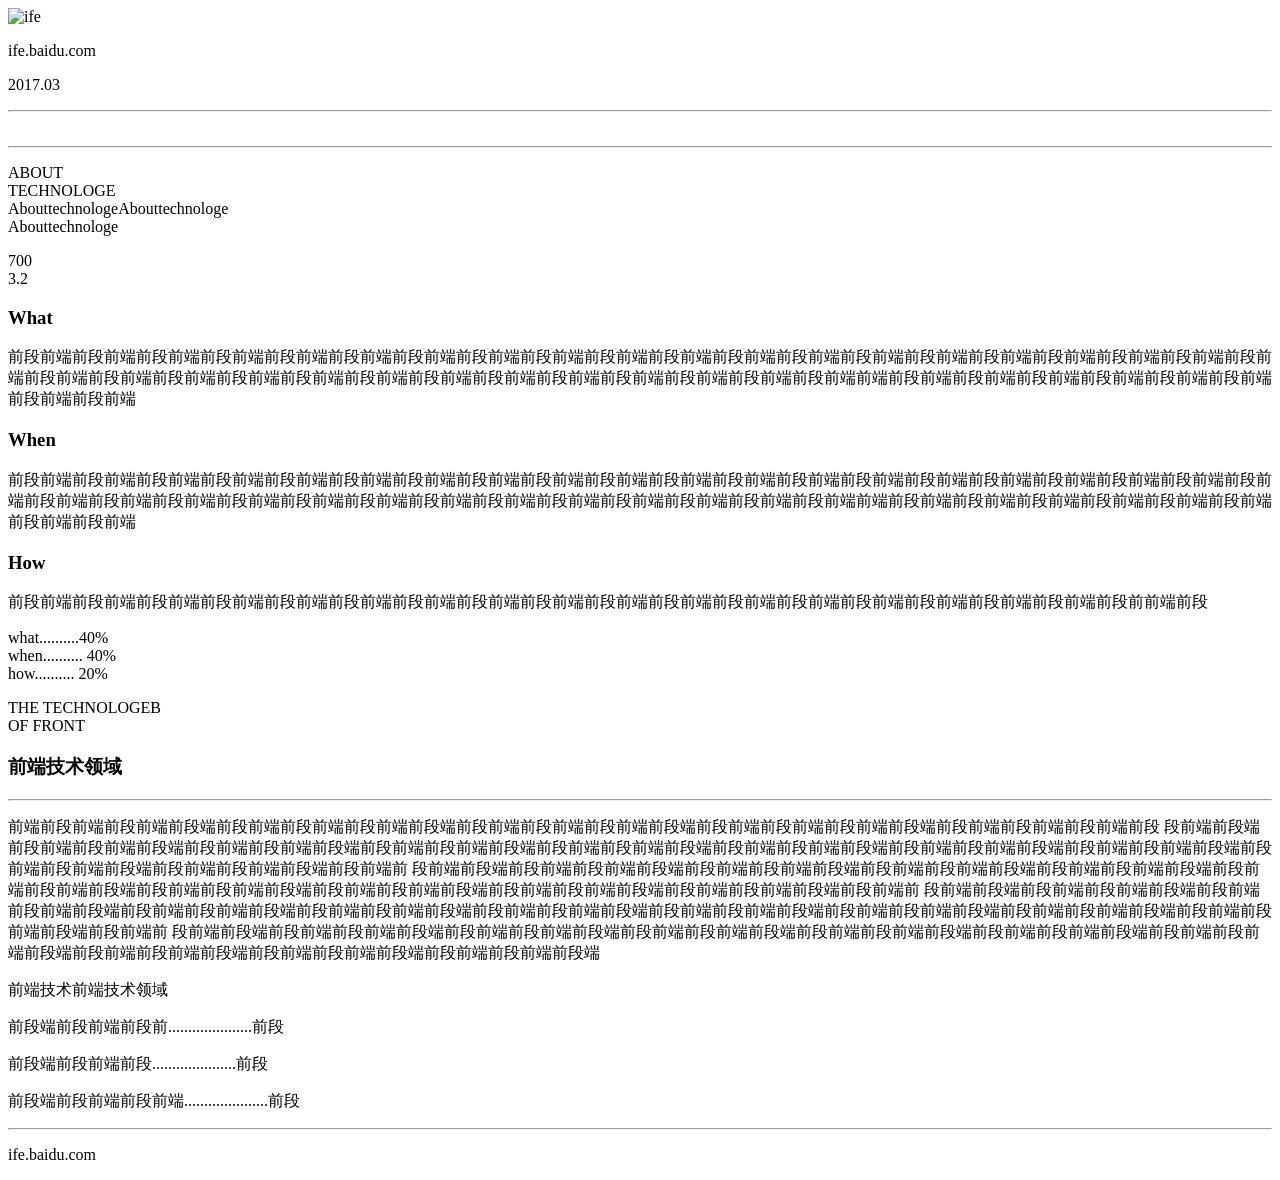
==== index.html @ 16f7ff30 "Rename index.html.html to index.html" ====
<!DOCTYPE html>
<html lang="en">

<head>
    <meta charset="UTF-8">
    <title>Document</title>
    <link rel="stylesheet" type="text/css" href="../css/task-6.css">
</head>

<body>
    <main>
        <header>
            <div class="logo">
                <img src="../img/logo_a3b4064.png" alt="ife">
            </div>
            <p class="p1">ife.baidu.com</p>
            <p class="p2">2017.03</p>
            <hr class="hr_1">
        </header>
        <section>
            <article class="article_a">
                <div class="img">
                    <div class="zz">
                    </div>
                    <img src="../img/task_1_6_1_0000s_0002s_0002_左上大图.jpg" alt="">
                    <div class="zzz">
                    </div>
                </div>
                <div class="sidebar">
                    <hr class="hr_2">
                    <p><span>A</span>BOUT
                        <br>
                        <span>T</span>ECHNOLOGE
                        <br>
                        <span class="small">AbouttechnologeAbouttechnologe<br>
                Abouttechnologe</span></p>
                    <p><span class="a">700</span>
                        <br>
                        <span class="a2">3.2</span></p>
                </div>
            </article>
            <article class="article_b">
                <div class="box1">
                    <h1 class="h1-a">What</h1>
                    <p>前段前端前段前端前段前端前段前端前段前端前段前端前段前端前段前端前段前端前段前端前段前端前段前端前段前端前段前端前段前端前段前端前段前端前段前端前段前端前段前端前段前端前段前端前段前端前段前端前段前端前段前端前段前端前段前端前段前端前段前端前段前端前段前端前段前端前端前段前端前段前端前段前端前段前端前段前端前段前端前段前端前段前端</p>
                </div>
                <div class="box2">
                    <h1 class="h1-b">When</h1>
                    <p>前段前端前段前端前段前端前段前端前段前端前段前端前段前端前段前端前段前端前段前端前段前端前段前端前段前端前段前端前段前端前段前端前段前端前段前端前段前端前段前端前段前端前段前端前段前端前段前端前段前端前段前端前段前端前段前端前段前端前段前端前段前端前段前端前段前端前端前段前端前段前端前段前端前段前端前段前端前段前端前段前端前段前端</p>
                </div>
                <div class="box3">
                    <h1 class="h1-c">How</h1>
                    <p class="pa">前段前端前段前端前段前端前段前端前段前端前段前端前段前端前段前端前段前端前段前端前段前端前段前端前段前端前段前端前段前端前段前端前段前端前段前前端前段</p>
                    <p class="pb">what..........<span>40%</span>
                        <br> when..........
                        <span>40%</span>
                        <br> how..........
                        <span>20%</span></p>
                </div>
            </article>
            <article class="article_c">
                <div class="article_c_left">
                    <div class="left_a">
                        <p><span class="span_a">THE</span>
                            <span class="span_b">TECHNOLOGEB <br>
                        OF FRONT</span>
                            <br>
                        </p>
                        <h1>前端技术领域</h1>
                        <hr>
                    </div>
                    <div class="left_b">
                        <p><span class="span_c">前</span>端前段前端前段前端前段端前段前端前段前端前段前端前段端前段前端前段前端前段前端前段端前段前端前段前端前段前端前段端前段前端前段前端前段前端前段<img src="../img/task_1_6_1_0000s_0007s_0002_配图三.jpg" alt=""> 段前端前段端前段前端前段前端前段端前段前端前段前端前段端前段前端前段前端前段端前段前端前段前端前段端前段前端前段前端前段端前段前端前段前端前段端前段前端前段前端前段端前段前端前段前端前段端前段前端前段前端前段端前段前端前 段前端前段端前段前端前段前端前段端前段前端前段前端前段端前段前端前段前端前段端前段前端前段前端前段端前段前端前段前端前段端前段前端前段前端前段端前段前端前段前端前段端前段前端前段前端前段端前段前端前段前端前段端前段前端前 段前端前段端前段前端前段前端前段端前段前端前段前端前段端前段前端前段前端前段端前段前端前段前端前段端前段前端前段前端前段端前段前端前段前端前段端前段前端前段前端前段端前段前端前段前端前段端前段前端前段前端前段端前段前端前 段前端前段端前段前端前段前端前段端前段前端前段前端前段端前段前端前段前端前段端前段前端前段前端前段端前段前端前段前端前段端前段前端前段前端前段端前段前端前段前端前段端前段前端前段前端前段端前段前端前段前端前段端</p>
                    </div>
                </div>
                <div class="article_c_right">
                    <div class="right_a">
                        <p>前端技术<span class="span_d">前端技术领域</span></p>
                    </div>
                    <div class="right_b">
                        <div class="right_b_top">
                            <p>前段端前段前端前段前.....................<span>前段</span></p>
                            <p>前段端前段前端前段.....................<span>前段</span></p>
                            <p>前段端前段前端前段前端.....................<span>前段</span></p>
                        </div>
                        <div class="right_b_bottom">
                            <div class="left">
                            
                            </div>
                            <div class="right">
                            </div>
                        </div>
                    </div>
                </div>
            </article>
        </section>
    </main>
    <footer>
        <hr>
        <p>ife.baidu.com</p>
    </footer>
</body>

</html>
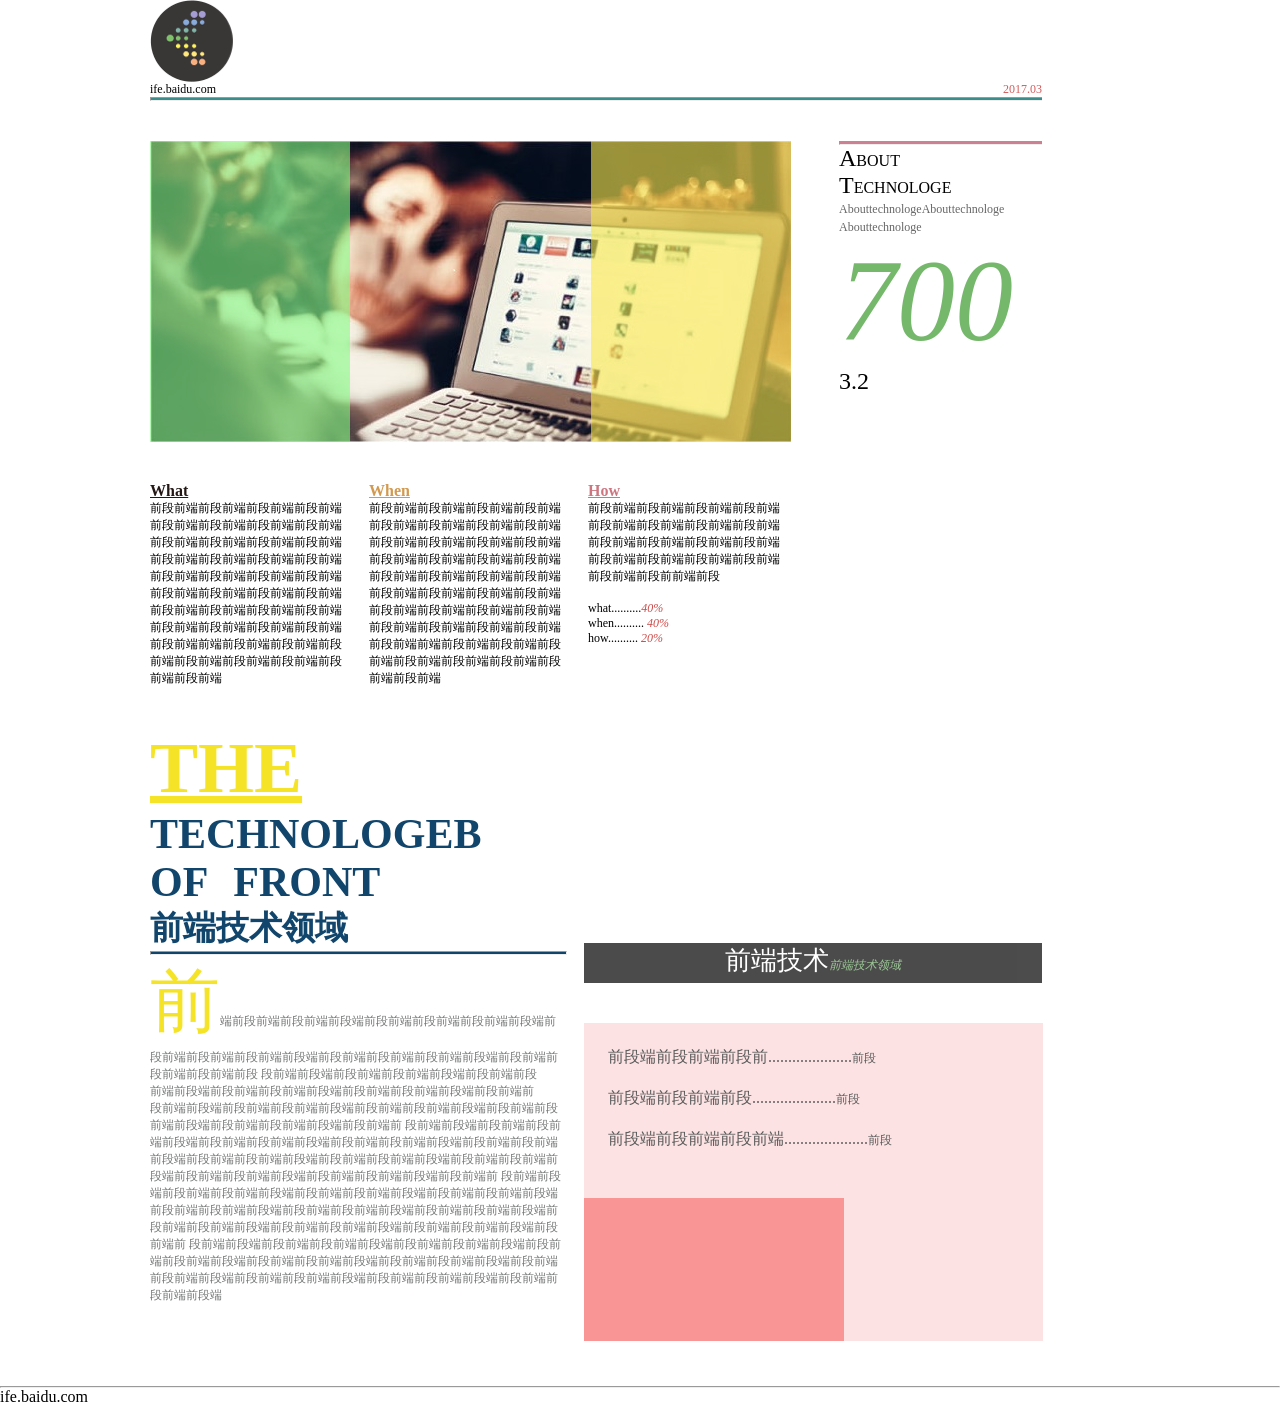
==== commit 5dbbef88: "Update index.html" ====
--- a/index.html
+++ b/index.html
@@ -4,14 +4,14 @@
 <head>
     <meta charset="UTF-8">
     <title>Document</title>
-    <link rel="stylesheet" type="text/css" href="../css/task-6.css">
+    <link rel="stylesheet" type="text/css" href="index.css">
 </head>
 
 <body>
     <main>
         <header>
             <div class="logo">
-                <img src="../img/logo_a3b4064.png" alt="ife">
+                <img src="logo_a3b4064.png" alt="ife">
             </div>
             <p class="p1">ife.baidu.com</p>
             <p class="p2">2017.03</p>
@@ -22,7 +22,7 @@
                 <div class="img">
                     <div class="zz">
                     </div>
-                    <img src="../img/task_1_6_1_0000s_0002s_0002_左上大图.jpg" alt="">
+                    <img src="task_1_6_1_0000s_0002s_0002_左上大图.jpg" alt="">
                     <div class="zzz">
                     </div>
                 </div>
--- a/index.css
+++ b/index.css
@@ -0,0 +1,313 @@
+* {
+    margin: 0px;
+    padding: 0px;
+}
+
+body {
+    font-family: 微软雅黑;
+}
+
+main {
+    width: 980px;
+    height: 1386px;
+    margin: 0px auto;
+}
+
+header {
+    overflow: hidden;
+    width: 892px;
+}
+
+header .logo {
+    width: 85px;
+    height: 82px;
+}
+
+header hr {
+    width: 892px;
+    height: 2px;
+    background-color: #398e8c;
+}
+
+header .p1,
+.p2 {
+    float: left;
+    font-size: 12px;
+    font-family: 黑体;
+}
+
+header .p2 {
+    float: right;
+    color: #d45d5c;
+    margin-right: 0px;
+}
+
+
+/*以上是头部部分*/
+
+section {
+    width: 892px;
+    margin-top: 40px;
+}
+
+.article_a {
+    overflow: hidden;
+}
+
+section .img {
+	position: relative;
+    width: 641px;
+    height: 301px;
+    float: left;
+}
+.zz{
+	position: absolute;
+	top: 0px;
+	left:0px;
+	width: 200px;
+	height: 301px;
+	opacity: 0.6;
+	background-color: #86FC84;
+}
+.zzz{
+	position: absolute;
+	top: 0px;
+	left:441px;
+	width: 200px;
+	height: 301px;
+	opacity: 0.6;
+	background-color: #F8E84B;
+	z-index: 1;
+}
+
+
+.sidebar {
+    width: 203px;
+    height: 301px;
+    float: right;
+}
+
+.sidebar .hr_2 {
+    width: 203px;
+    height: 2px;
+    background-color: #cc8091;
+}
+
+p {
+    text-decoration
+}
+
+span {
+    font-size: 24px;
+    color: #000;
+}
+
+.small {
+    word-spacing: 10px;
+    font-size: 12px;
+    font-family: 楷体;
+    color: #676767;
+}
+
+.a {
+    font-style: italic;
+    font-size: 116px;
+    color: #75b86b;
+}
+
+
+/*section上半部分*/
+
+.article_b {
+    overflow: hidden;
+    width: 892px;
+    margin-top: 40px;
+}
+
+.box1,
+.box2,
+.box3 {
+    float: left;
+    margin-left: 16px;
+    width: 203px;
+    font-size: 12px;
+}
+
+.box1 {
+    margin-left: 0px;
+}
+
+.h1-a {
+    font-size: 16px;
+    color: #231815;
+    font-weight: bold;
+    text-decoration: underline;
+}
+
+.h1-b {
+    font-size: 16px;
+    color: #d2994f;
+    font-weight: bold;
+    text-decoration: underline;
+}
+
+.h1-c {
+    font-size: 16px;
+    color: #cc7680;
+    font-weight: bold;
+    text-decoration: underline;
+}
+
+.box3 {
+    margin-bottom: 40px;
+}
+
+.box3>.pb {
+    margin-top: 16px;
+}
+
+.pb>span {
+    font-style: italic;
+    color: #cd4a48;
+    font-size: 12px;
+}
+
+
+/*section下半部分*/
+
+.article_c {
+    margin-top: 40px;
+}
+
+.article_c_left {
+    width: 415px;
+    float: left;
+}
+
+.left_a {}
+
+.left_a>p>.span_a {
+    font-size: 72px;
+    color: #f5e327;
+    font-family: 黑体;
+    word-spacing: 16px;
+    text-decoration: underline;
+    font-weight: bold;
+}
+
+.left_a>p>.span_b {
+    font-size: 42px;
+    color: #11456b;
+    font-family: 黑体;
+    word-spacing: 16px;
+    font-weight: bold;
+}
+
+.left_a>h1 {
+    font-size: 33px;
+    color: #11456b;
+    font-family: 黑体;
+    font-weight: bold;
+}
+
+.left_a>hr {
+    width: 415px;
+    height: 2px;
+    background-color: #11456b;
+}
+
+.left_b {
+    font-size: 12px;
+    color: #767777;
+}
+
+.left_b>p>.span_c {
+    font-size: 70px;
+    color: #f5e327;
+}
+
+.left_b>p>img {
+    padding: 10px;
+    float: right;
+}
+
+.article_c_right {
+    width: 458px;
+    float: right;
+}
+
+.right_a {
+	position: relative;
+    width: 458px;
+    height: 256px;
+    background-image: url(../img/task_1_6_1_0000s_0007s_0001_配图二.jpg);
+}
+
+.right_a>p {
+	position: absolute;
+	top: 216px;
+    opacity: 0.7;
+    text-align: center;
+    width: 458px;
+    height: 40px;
+    background-color: black;
+    font-size: 26px;
+    color: #fff;
+}
+
+.right_a>p>.span_d {
+    font-size: 12px;
+    font-style: italic;
+    color: #72b16a;
+    word-spacing: 140%;
+}
+
+.right_b {
+    position: relative;
+    overflow: hidden;
+    margin-top: 40px;
+width: 459px;
+height: 318px;
+background: #FCE2E2;
+}
+.right_b_top{
+    margin: 24px;
+}
+.right_b_top>p{
+    font-size: 16px;
+    color: #5a5b5b;
+    font-family: 宋体;
+    margin: 20px 0px;
+}
+.right_b_top>p>span{
+    font-size: 12px;
+    color: #5a5b5b;
+    font-family: 宋体;  
+}
+.right_b_bottom{
+
+    margin-top: 48px;
+}
+.right_b_bottom>.left{
+    width: 260px;
+    height: 160px;
+    background:#FA9595;
+}
+.right_b_bottom>.right{
+    position: absolute;
+right: 0px;
+top: 0px;
+    width: 190px;
+    height: 160px;
+}
+
+
+
+
+
+
+
+
+
+
+}
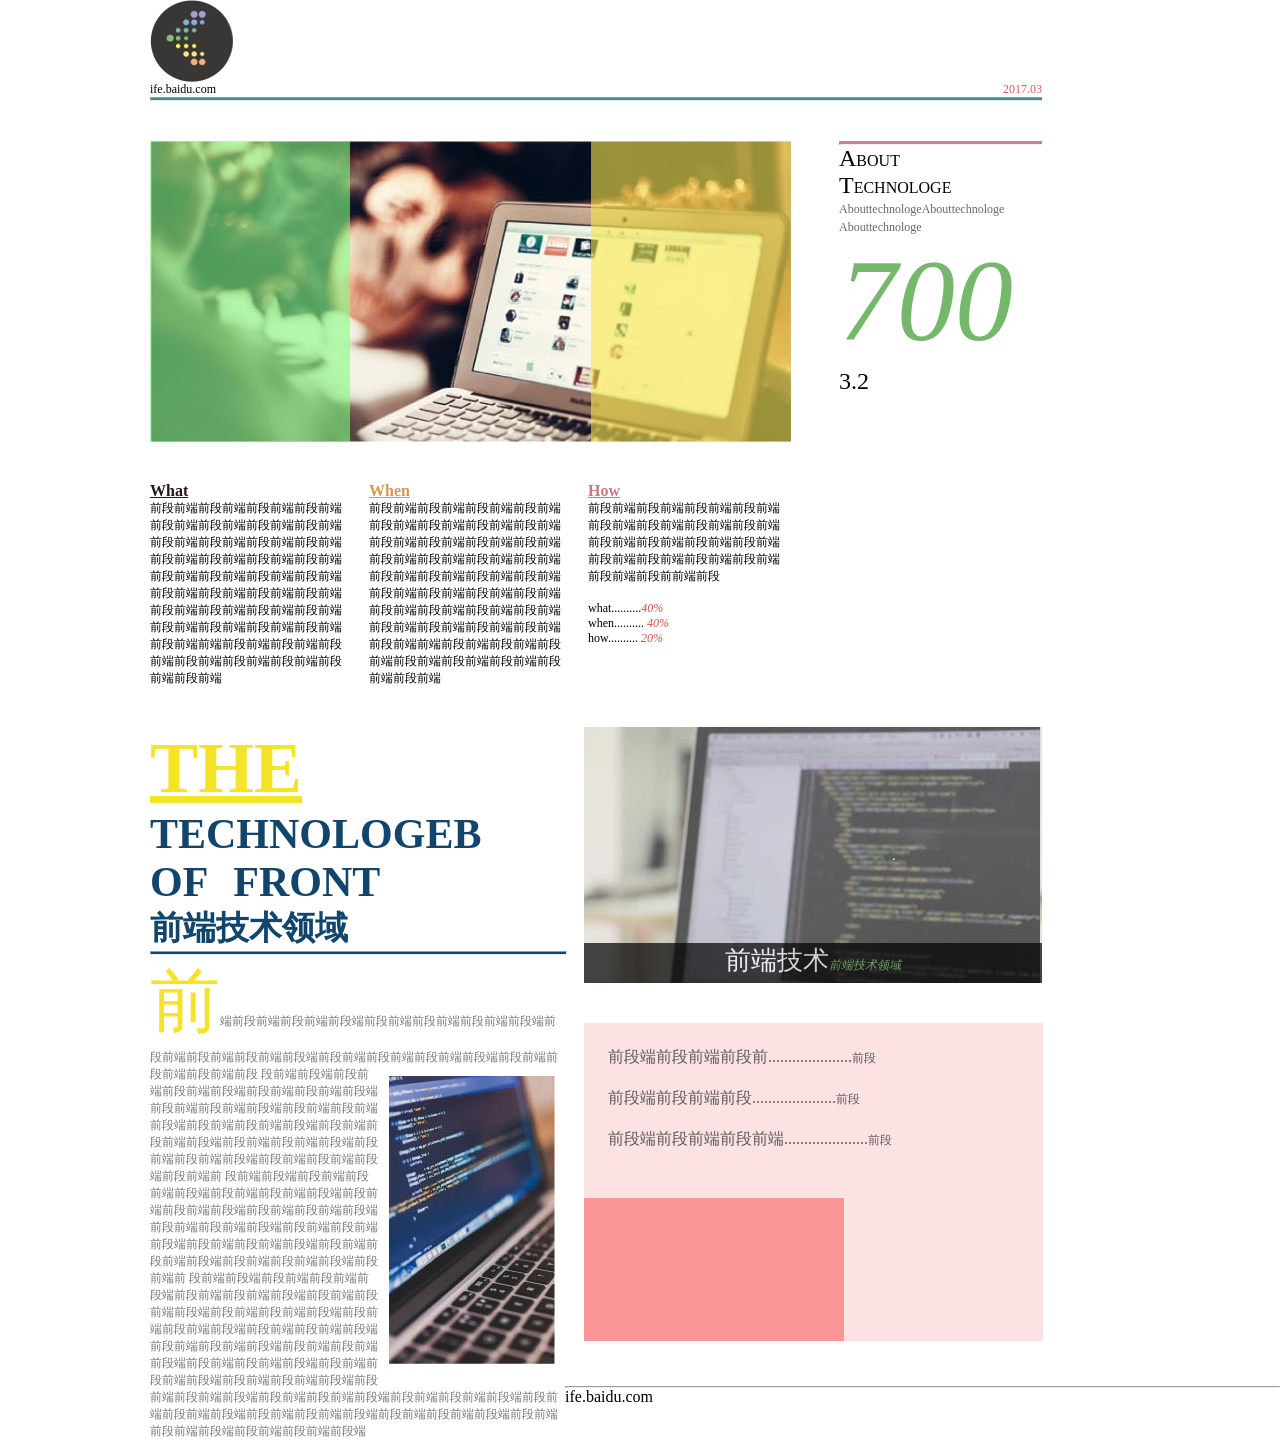
==== commit f2fee460: "网页" ====
--- a/index.html
+++ b/index.html
@@ -4,14 +4,14 @@
 <head>
     <meta charset="UTF-8">
     <title>Document</title>
-    <link rel="stylesheet" type="text/css" href="index.css">
+    <link rel="stylesheet" type="text/css" href="css/task-6.css">
 </head>
 
 <body>
     <main>
         <header>
             <div class="logo">
-                <img src="logo_a3b4064.png" alt="ife">
+                <img src="img/logo_a3b4064.png" alt="ife">
             </div>
             <p class="p1">ife.baidu.com</p>
             <p class="p2">2017.03</p>
@@ -22,7 +22,7 @@
                 <div class="img">
                     <div class="zz">
                     </div>
-                    <img src="task_1_6_1_0000s_0002s_0002_左上大图.jpg" alt="">
+                    <img src="img/task_1_6_1_0000s_0002s_0002_左上大图.jpg" alt="">
                     <div class="zzz">
                     </div>
                 </div>
@@ -70,7 +70,7 @@
                         <hr>
                     </div>
                     <div class="left_b">
-                        <p><span class="span_c">前</span>端前段前端前段前端前段端前段前端前段前端前段前端前段端前段前端前段前端前段前端前段端前段前端前段前端前段前端前段端前段前端前段前端前段前端前段<img src="../img/task_1_6_1_0000s_0007s_0002_配图三.jpg" alt=""> 段前端前段端前段前端前段前端前段端前段前端前段前端前段端前段前端前段前端前段端前段前端前段前端前段端前段前端前段前端前段端前段前端前段前端前段端前段前端前段前端前段端前段前端前段前端前段端前段前端前段前端前段端前段前端前 段前端前段端前段前端前段前端前段端前段前端前段前端前段端前段前端前段前端前段端前段前端前段前端前段端前段前端前段前端前段端前段前端前段前端前段端前段前端前段前端前段端前段前端前段前端前段端前段前端前段前端前段端前段前端前 段前端前段端前段前端前段前端前段端前段前端前段前端前段端前段前端前段前端前段端前段前端前段前端前段端前段前端前段前端前段端前段前端前段前端前段端前段前端前段前端前段端前段前端前段前端前段端前段前端前段前端前段端前段前端前 段前端前段端前段前端前段前端前段端前段前端前段前端前段端前段前端前段前端前段端前段前端前段前端前段端前段前端前段前端前段端前段前端前段前端前段端前段前端前段前端前段端前段前端前段前端前段端前段前端前段前端前段端</p>
+                        <p><span class="span_c">前</span>端前段前端前段前端前段端前段前端前段前端前段前端前段端前段前端前段前端前段前端前段端前段前端前段前端前段前端前段端前段前端前段前端前段前端前段<img src="img/task_1_6_1_0000s_0007s_0002_配图三.jpg" alt=""> 段前端前段端前段前端前段前端前段端前段前端前段前端前段端前段前端前段前端前段端前段前端前段前端前段端前段前端前段前端前段端前段前端前段前端前段端前段前端前段前端前段端前段前端前段前端前段端前段前端前段前端前段端前段前端前 段前端前段端前段前端前段前端前段端前段前端前段前端前段端前段前端前段前端前段端前段前端前段前端前段端前段前端前段前端前段端前段前端前段前端前段端前段前端前段前端前段端前段前端前段前端前段端前段前端前段前端前段端前段前端前 段前端前段端前段前端前段前端前段端前段前端前段前端前段端前段前端前段前端前段端前段前端前段前端前段端前段前端前段前端前段端前段前端前段前端前段端前段前端前段前端前段端前段前端前段前端前段端前段前端前段前端前段端前段前端前 段前端前段端前段前端前段前端前段端前段前端前段前端前段端前段前端前段前端前段端前段前端前段前端前段端前段前端前段前端前段端前段前端前段前端前段端前段前端前段前端前段端前段前端前段前端前段端前段前端前段前端前段端</p>
                     </div>
                 </div>
                 <div class="article_c_right">
--- a/css/task-6.css
+++ b/css/task-6.css
@@ -0,0 +1,313 @@
+* {
+    margin: 0px;
+    padding: 0px;
+}
+
+body {
+    font-family: 微软雅黑;
+}
+
+main {
+    width: 980px;
+    height: 1386px;
+    margin: 0px auto;
+}
+
+header {
+    overflow: hidden;
+    width: 892px;
+}
+
+header .logo {
+    width: 85px;
+    height: 82px;
+}
+
+header hr {
+    width: 892px;
+    height: 2px;
+    background-color: #398e8c;
+}
+
+header .p1,
+.p2 {
+    float: left;
+    font-size: 12px;
+    font-family: 黑体;
+}
+
+header .p2 {
+    float: right;
+    color: #d45d5c;
+    margin-right: 0px;
+}
+
+
+/*以上是头部部分*/
+
+section {
+    width: 892px;
+    margin-top: 40px;
+}
+
+.article_a {
+    overflow: hidden;
+}
+
+section .img {
+	position: relative;
+    width: 641px;
+    height: 301px;
+    float: left;
+}
+.zz{
+	position: absolute;
+	top: 0px;
+	left:0px;
+	width: 200px;
+	height: 301px;
+	opacity: 0.6;
+	background-color: #86FC84;
+}
+.zzz{
+	position: absolute;
+	top: 0px;
+	left:441px;
+	width: 200px;
+	height: 301px;
+	opacity: 0.6;
+	background-color: #F8E84B;
+	z-index: 1;
+}
+
+
+.sidebar {
+    width: 203px;
+    height: 301px;
+    float: right;
+}
+
+.sidebar .hr_2 {
+    width: 203px;
+    height: 2px;
+    background-color: #cc8091;
+}
+
+p {
+    text-decoration
+}
+
+span {
+    font-size: 24px;
+    color: #000;
+}
+
+.small {
+    word-spacing: 10px;
+    font-size: 12px;
+    font-family: 楷体;
+    color: #676767;
+}
+
+.a {
+    font-style: italic;
+    font-size: 116px;
+    color: #75b86b;
+}
+
+
+/*section上半部分*/
+
+.article_b {
+    overflow: hidden;
+    width: 892px;
+    margin-top: 40px;
+}
+
+.box1,
+.box2,
+.box3 {
+    float: left;
+    margin-left: 16px;
+    width: 203px;
+    font-size: 12px;
+}
+
+.box1 {
+    margin-left: 0px;
+}
+
+.h1-a {
+    font-size: 16px;
+    color: #231815;
+    font-weight: bold;
+    text-decoration: underline;
+}
+
+.h1-b {
+    font-size: 16px;
+    color: #d2994f;
+    font-weight: bold;
+    text-decoration: underline;
+}
+
+.h1-c {
+    font-size: 16px;
+    color: #cc7680;
+    font-weight: bold;
+    text-decoration: underline;
+}
+
+.box3 {
+    margin-bottom: 40px;
+}
+
+.box3>.pb {
+    margin-top: 16px;
+}
+
+.pb>span {
+    font-style: italic;
+    color: #cd4a48;
+    font-size: 12px;
+}
+
+
+/*section下半部分*/
+
+.article_c {
+    margin-top: 40px;
+}
+
+.article_c_left {
+    width: 415px;
+    float: left;
+}
+
+.left_a {}
+
+.left_a>p>.span_a {
+    font-size: 72px;
+    color: #f5e327;
+    font-family: 黑体;
+    word-spacing: 16px;
+    text-decoration: underline;
+    font-weight: bold;
+}
+
+.left_a>p>.span_b {
+    font-size: 42px;
+    color: #11456b;
+    font-family: 黑体;
+    word-spacing: 16px;
+    font-weight: bold;
+}
+
+.left_a>h1 {
+    font-size: 33px;
+    color: #11456b;
+    font-family: 黑体;
+    font-weight: bold;
+}
+
+.left_a>hr {
+    width: 415px;
+    height: 2px;
+    background-color: #11456b;
+}
+
+.left_b {
+    font-size: 12px;
+    color: #767777;
+}
+
+.left_b>p>.span_c {
+    font-size: 70px;
+    color: #f5e327;
+}
+
+.left_b>p>img {
+    padding: 10px;
+    float: right;
+}
+
+.article_c_right {
+    width: 458px;
+    float: right;
+}
+
+.right_a {
+	position: relative;
+    width: 458px;
+    height: 256px;
+    background-image: url(../img/task_1_6_1_0000s_0007s_0001_配图二.jpg);
+}
+
+.right_a>p {
+	position: absolute;
+	top: 216px;
+    opacity: 0.7;
+    text-align: center;
+    width: 458px;
+    height: 40px;
+    background-color: black;
+    font-size: 26px;
+    color: #fff;
+}
+
+.right_a>p>.span_d {
+    font-size: 12px;
+    font-style: italic;
+    color: #72b16a;
+    word-spacing: 140%;
+}
+
+.right_b {
+    position: relative;
+    overflow: hidden;
+    margin-top: 40px;
+width: 459px;
+height: 318px;
+background: #FCE2E2;
+}
+.right_b_top{
+    margin: 24px;
+}
+.right_b_top>p{
+    font-size: 16px;
+    color: #5a5b5b;
+    font-family: 宋体;
+    margin: 20px 0px;
+}
+.right_b_top>p>span{
+    font-size: 12px;
+    color: #5a5b5b;
+    font-family: 宋体;  
+}
+.right_b_bottom{
+
+    margin-top: 48px;
+}
+.right_b_bottom>.left{
+    width: 260px;
+    height: 160px;
+    background:#FA9595;
+}
+.right_b_bottom>.right{
+    position: absolute;
+right: 0px;
+top: 0px;
+    width: 190px;
+    height: 160px;
+}
+
+
+
+
+
+
+
+
+
+
+}
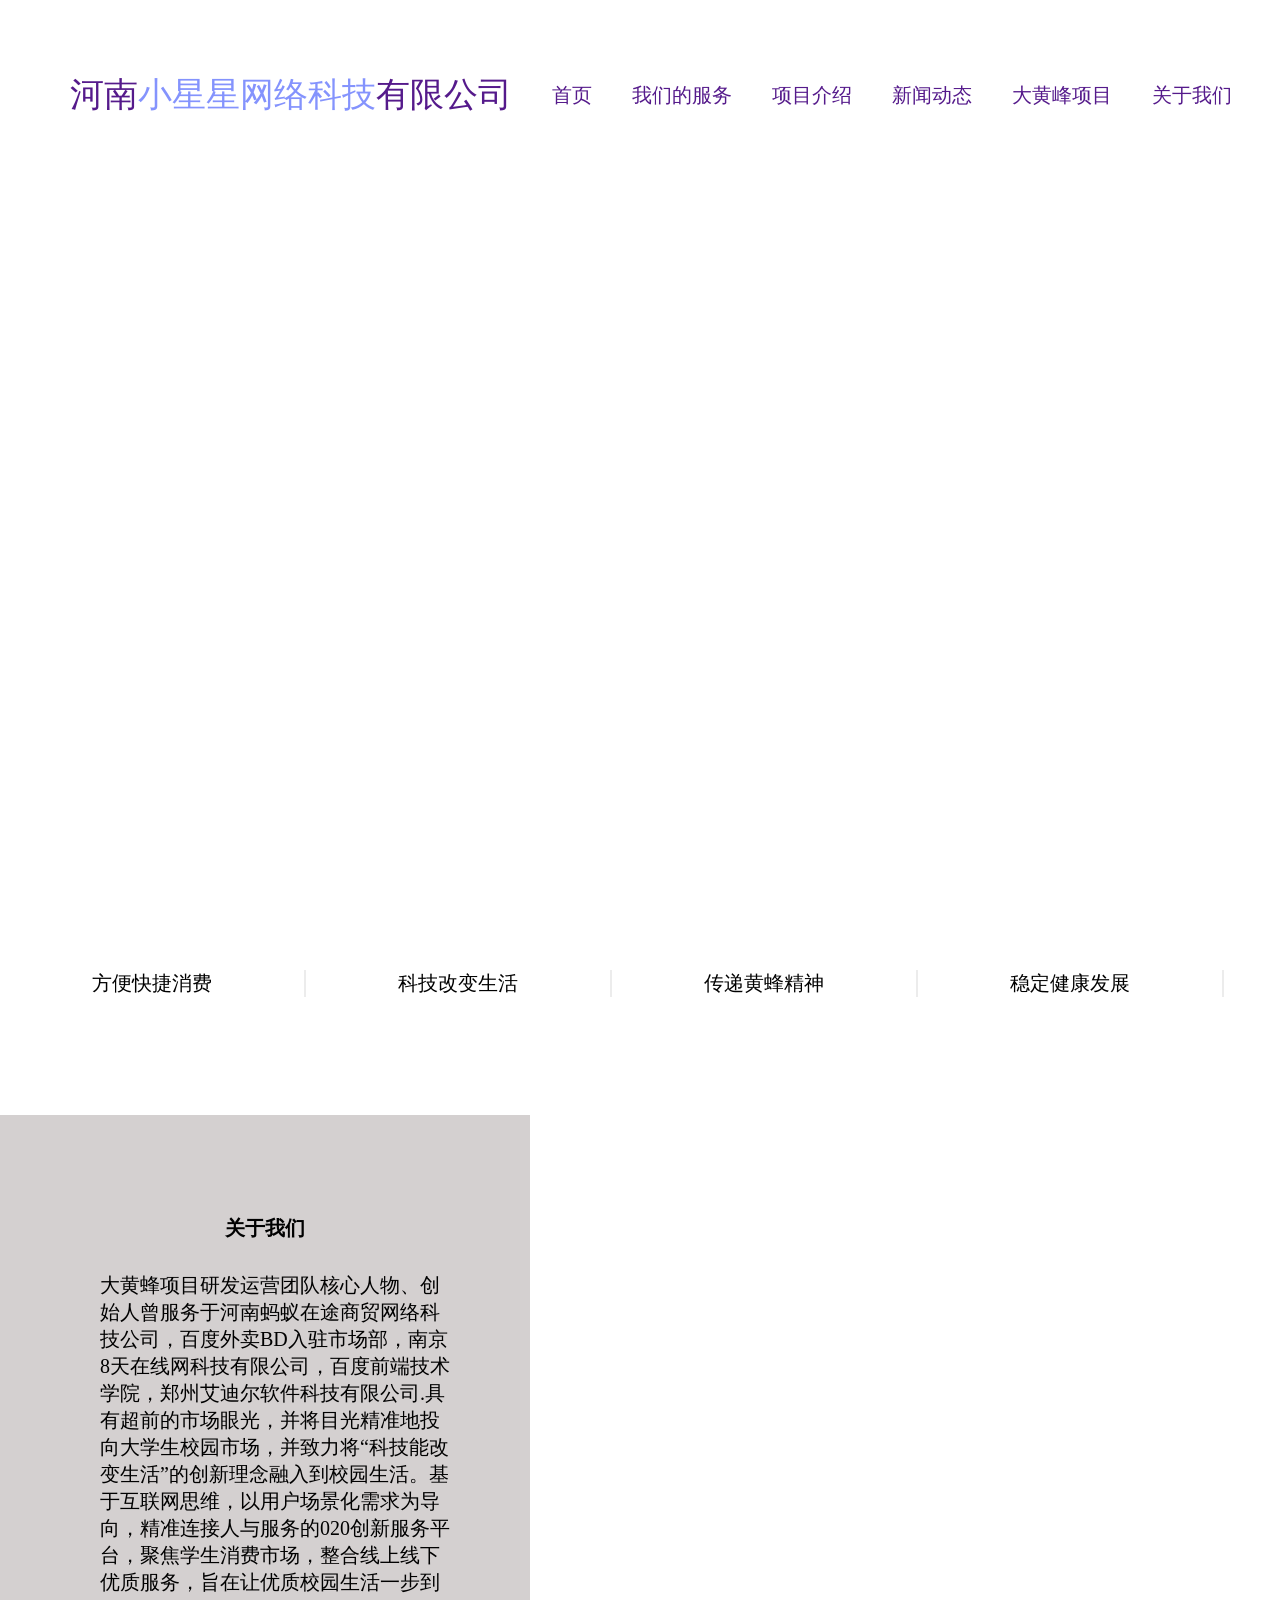
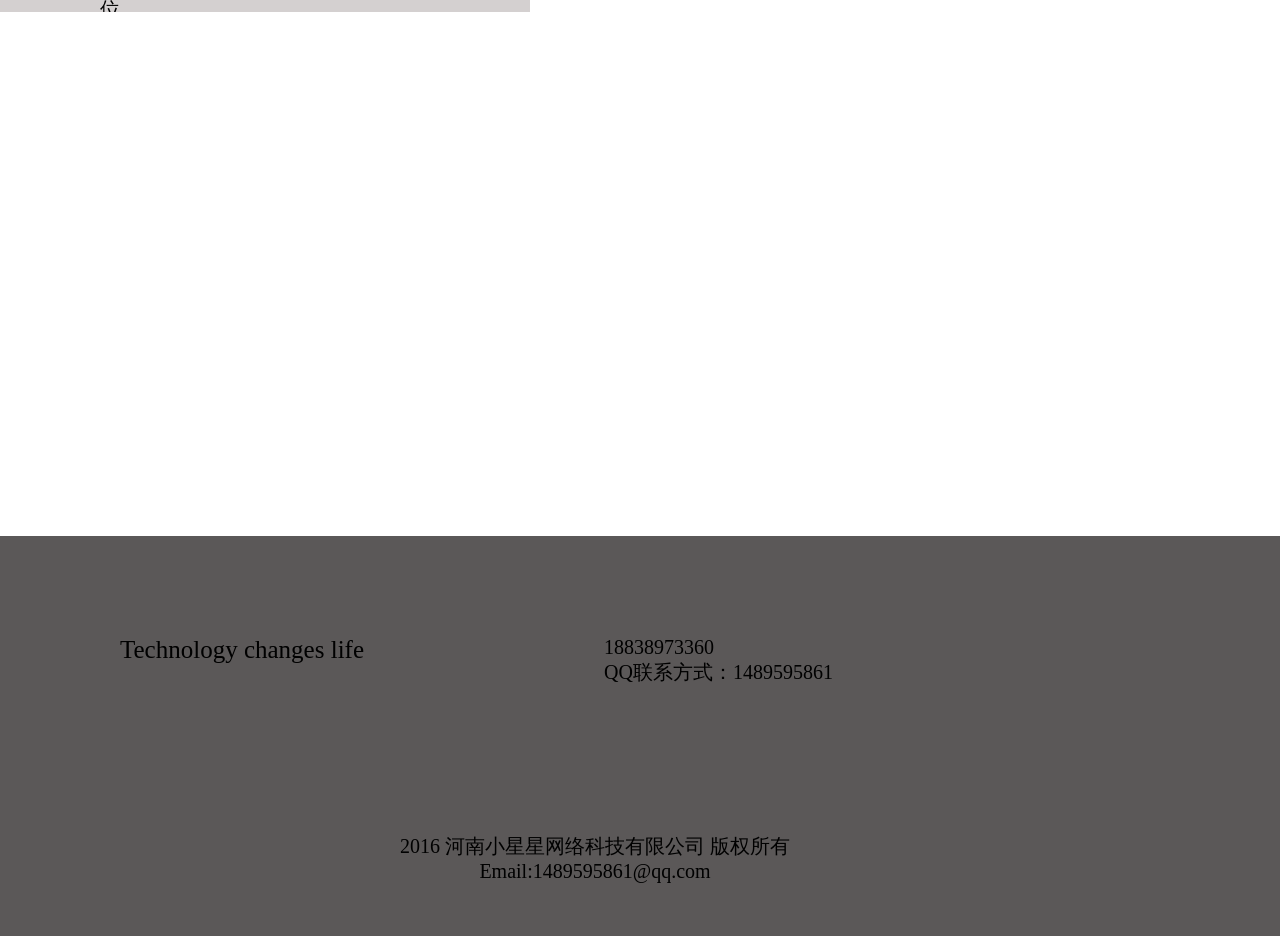
==== commit e1fba80b: "Add files via upload" ====
--- a/index.html
+++ b/index.html
@@ -1,104 +1,92 @@
-<!DOCTYPE html>
-<html lang="en">
-
-<head>
-    <meta charset="UTF-8">
-    <title>Document</title>
-    <link rel="stylesheet" type="text/css" href="css/task-6.css">
-</head>
-
-<body>
-    <main>
-        <header>
-            <div class="logo">
-                <img src="img/logo_a3b4064.png" alt="ife">
-            </div>
-            <p class="p1">ife.baidu.com</p>
-            <p class="p2">2017.03</p>
-            <hr class="hr_1">
-        </header>
-        <section>
-            <article class="article_a">
-                <div class="img">
-                    <div class="zz">
-                    </div>
-                    <img src="img/task_1_6_1_0000s_0002s_0002_左上大图.jpg" alt="">
-                    <div class="zzz">
-                    </div>
-                </div>
-                <div class="sidebar">
-                    <hr class="hr_2">
-                    <p><span>A</span>BOUT
-                        <br>
-                        <span>T</span>ECHNOLOGE
-                        <br>
-                        <span class="small">AbouttechnologeAbouttechnologe<br>
-                Abouttechnologe</span></p>
-                    <p><span class="a">700</span>
-                        <br>
-                        <span class="a2">3.2</span></p>
-                </div>
-            </article>
-            <article class="article_b">
-                <div class="box1">
-                    <h1 class="h1-a">What</h1>
-                    <p>前段前端前段前端前段前端前段前端前段前端前段前端前段前端前段前端前段前端前段前端前段前端前段前端前段前端前段前端前段前端前段前端前段前端前段前端前段前端前段前端前段前端前段前端前段前端前段前端前段前端前段前端前段前端前段前端前段前端前段前端前段前端前段前端前段前端前端前段前端前段前端前段前端前段前端前段前端前段前端前段前端前段前端</p>
-                </div>
-                <div class="box2">
-                    <h1 class="h1-b">When</h1>
-                    <p>前段前端前段前端前段前端前段前端前段前端前段前端前段前端前段前端前段前端前段前端前段前端前段前端前段前端前段前端前段前端前段前端前段前端前段前端前段前端前段前端前段前端前段前端前段前端前段前端前段前端前段前端前段前端前段前端前段前端前段前端前段前端前段前端前段前端前端前段前端前段前端前段前端前段前端前段前端前段前端前段前端前段前端</p>
-                </div>
-                <div class="box3">
-                    <h1 class="h1-c">How</h1>
-                    <p class="pa">前段前端前段前端前段前端前段前端前段前端前段前端前段前端前段前端前段前端前段前端前段前端前段前端前段前端前段前端前段前端前段前端前段前端前段前前端前段</p>
-                    <p class="pb">what..........<span>40%</span>
-                        <br> when..........
-                        <span>40%</span>
-                        <br> how..........
-                        <span>20%</span></p>
-                </div>
-            </article>
-            <article class="article_c">
-                <div class="article_c_left">
-                    <div class="left_a">
-                        <p><span class="span_a">THE</span>
-                            <span class="span_b">TECHNOLOGEB <br>
-                        OF FRONT</span>
-                            <br>
-                        </p>
-                        <h1>前端技术领域</h1>
-                        <hr>
-                    </div>
-                    <div class="left_b">
-                        <p><span class="span_c">前</span>端前段前端前段前端前段端前段前端前段前端前段前端前段端前段前端前段前端前段前端前段端前段前端前段前端前段前端前段端前段前端前段前端前段前端前段<img src="img/task_1_6_1_0000s_0007s_0002_配图三.jpg" alt=""> 段前端前段端前段前端前段前端前段端前段前端前段前端前段端前段前端前段前端前段端前段前端前段前端前段端前段前端前段前端前段端前段前端前段前端前段端前段前端前段前端前段端前段前端前段前端前段端前段前端前段前端前段端前段前端前 段前端前段端前段前端前段前端前段端前段前端前段前端前段端前段前端前段前端前段端前段前端前段前端前段端前段前端前段前端前段端前段前端前段前端前段端前段前端前段前端前段端前段前端前段前端前段端前段前端前段前端前段端前段前端前 段前端前段端前段前端前段前端前段端前段前端前段前端前段端前段前端前段前端前段端前段前端前段前端前段端前段前端前段前端前段端前段前端前段前端前段端前段前端前段前端前段端前段前端前段前端前段端前段前端前段前端前段端前段前端前 段前端前段端前段前端前段前端前段端前段前端前段前端前段端前段前端前段前端前段端前段前端前段前端前段端前段前端前段前端前段端前段前端前段前端前段端前段前端前段前端前段端前段前端前段前端前段端前段前端前段前端前段端</p>
-                    </div>
-                </div>
-                <div class="article_c_right">
-                    <div class="right_a">
-                        <p>前端技术<span class="span_d">前端技术领域</span></p>
-                    </div>
-                    <div class="right_b">
-                        <div class="right_b_top">
-                            <p>前段端前段前端前段前.....................<span>前段</span></p>
-                            <p>前段端前段前端前段.....................<span>前段</span></p>
-                            <p>前段端前段前端前段前端.....................<span>前段</span></p>
-                        </div>
-                        <div class="right_b_bottom">
-                            <div class="left">
-                            
-                            </div>
-                            <div class="right">
-                            </div>
-                        </div>
-                    </div>
-                </div>
-            </article>
-        </section>
-    </main>
-    <footer>
-        <hr>
-        <p>ife.baidu.com</p>
-    </footer>
-</body>
-
-</html>
+<!DOCTYPE html>
+<html lang="en">
+
+<head>
+    <meta charset="UTF-8">
+    <title>河南小星星网络科技有限公司</title>
+    <link rel="stylesheet" type="text/css" href="index.css">
+</head>
+
+<body>
+    <header id="header">
+        <nav>
+            <ul>
+                <li class="ts"><img src="../hnhungfeng/img/logo.1.png" style="vertical-align:middle" alt=""><a href="" title="">河南<span>小星星网络科技</span>有限公司</a></li>
+                <li><a href="" title="">首页</a></li>
+                <li>
+                    <a href="" title="">
+                            我们的服务</a>
+                </li>
+                <li><a href="" title="">项目介绍</a></li>
+                <li>
+                    <a href="" title="">
+                           新闻动态</a>
+                </li>
+                <li>
+                    <a href="" title="">
+                            大黄峰项目</a>
+                </li>
+                <li>
+                    <a href="" title="">
+                            关于我们</a>
+                </li>
+            </ul>
+        </nav>
+    </header>
+    <div id="content">
+        <main>
+            <section class="section-1">
+                <div class="af">
+                    <h1>Technology changes life</h1>
+                    <p>我们为您提供一站式服务助你轻松跨入互联网+时代
+                        <br>转化牧经创业园传统服务模式实现新型o2o商业模式
+                        <br>真正意义为学生提供增值服务，减轻学校管理层压力！实现资源共享！</p>
+                </div>
+            </section>
+            <section class="section-2">
+                <div class="a">
+                    <img src="../hnhungfeng/img/task_1_7_1_r2_c2.gif" alt="">
+                    <img src="../hnhungfeng/img/task_1_7_1_r2_c4.gif" alt="">
+                    <img src="../hnhungfeng/img/task_1_7_1_r2_c6.gif" alt="">
+                    <img src="../hnhungfeng/img/task_1_7_1_r2_c8.gif" alt="">
+                </div>
+                <div class="b">
+                    <p>
+                        方便快捷消费</p>
+                    <p>
+                        科技改变生活</p>
+                    <p>
+                        传递黄蜂精神 </p>
+                    <p>
+                        稳定健康发展</p>
+                </div>
+            </section>
+            <section class="section-3">
+                <div class="ad">
+                    <img src="img/ad.jpg" alt="">
+                </div>
+                <div class="aside">
+                    <h1>关于我们</h1>
+                    <p>大黄蜂项目研发运营团队核心人物、创始人曾服务于河南蚂蚁在途商贸网络科技公司，百度外卖BD入驻市场部，南京8天在线网科技有限公司，百度前端技术学院，郑州艾迪尔软件科技有限公司.具有超前的市场眼光，并将目光精准地投向大学生校园市场，并致力将“科技能改变生活”的创新理念融入到校园生活。基于互联网思维，以用户场景化需求为导向，精准连接人与服务的020创新服务平台，聚焦学生消费市场，整合线上线下优质服务，旨在让优质校园生活一步到位。</p>
+                </div>
+            </section>
+            <section class="section-4">
+                <h1>创业 <br>愿景</h1>
+                <p>“1+1+1”
+                    <br>通过供应链为学生省一块
+                    <br>通过服务链为学生赚一块
+                    <br>通过人才链为学生增一块</p>
+            </section>
+        </main>
+        <footer>
+        
+                    <p class="p1">Technology changes life</p> <p>18838973360 <br> QQ联系方式：1489595861<span></span></p>
+                     
+                  
+                   <img src="img/Two microcode.jpg" alt="">
+               
+            <p class="p2">2016 河南小星星网络科技有限公司 版权所有 <br>Email:1489595861@qq.com</p>
+        </footer>
+</body>
+
+</html>
--- a/index.css
+++ b/index.css
@@ -0,0 +1,43 @@
+body,h1,h2 p img li{ margin: 0px ;padding: 0px; font-family: 微软雅黑; font-size: 20px;}
+li{list-style: none;}
+a{text-decoration: none;}
+
+/* 头部导航样式*/
+body{width:1400px;margin:0px auto;}
+#header{width: 1400px; height: 100px;}
+li{float: left;margin: 25px 20px; line-height: 100px;}
+.ts{font-size: 34px; }
+.ts img{margin-right: 10px;}
+.ts span{color: #8493FD;}
+nav ul li a:hover{padding-bottom: 20px;border-bottom:3px solid red; }
+
+/* 头部导航样式*/
+#centent{width: 1280px;}
+main{} 
+/* 块样式1 */
+.section-1{overflow: hidden;width: 1280px; height: 695px; background: url("../hnhungfeng/img/beijin.jpg") no-repeat;}
+.section-1 .af{ text-align: center;margin:300px; color: #fff;height: 160px; opacity: 0.8;
+}
+.section-1 h1{ font-size: 40px;position:relative;top:-15px; }
+/* 块样式1 */
+
+/* 块样式2 */
+.section-2{	width: 1280px; height: 250px;overflow: hidden;}
+.a img{ margin: 40px 130px; }
+.b p{ font-size: 20px;text-align: center; border-right: 2px solid #ECECEC;padding:0px 92px; float: left;}
+  
+.section-3 {overflow: hidden;}
+.section-3 .ad{float: left;}
+.section-3 .aside{text-align: center; background: #D4D0D0;float: left;width: 530px; height: 497px;}
+
+.section-3 .aside h1{margin-top: 100px;}
+.section-3 .aside p{text-align: left; width: 352px;height: 300px;margin:30px 100px;}
+.section-4 {overflow: hidden; width: 1280px; height:524px;background: url('../hnhungfeng/img/beijin2.jpg') no-repeat; color: #fff;}
+.section-4 h1 {margin:146px  300px; float: left; font-size: 100px;}
+.section-4 p{position:relative; top: 169px; left: -163px; font-size: 30px;}
+
+footer{overflow: hidden; width: 1280px ;height: 400px; background: #5B5858 ;}
+footer p{float: left; margin:100px 120px;}
+.p1{font-size: 25px;}
+footer img{ margin-top: 20px; }
+.p2{text-align: center;margin:  47px 400px;}
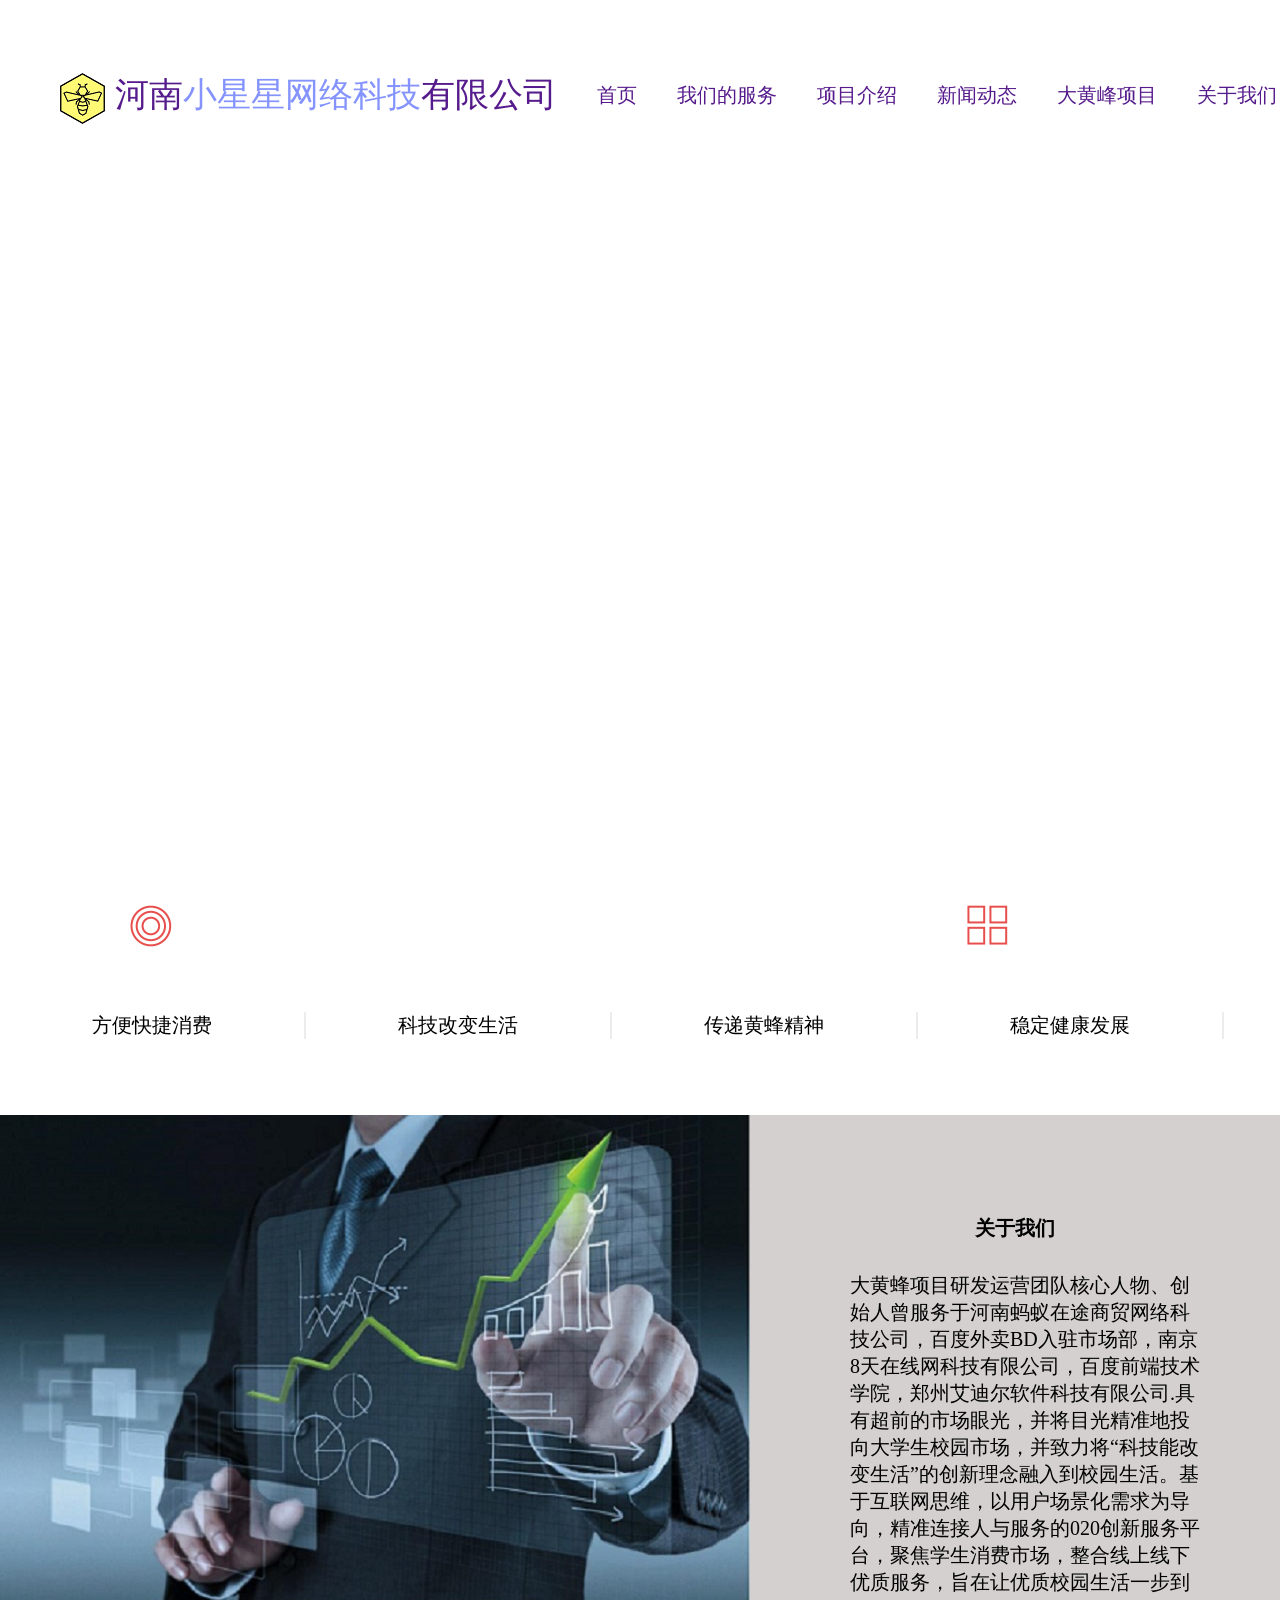
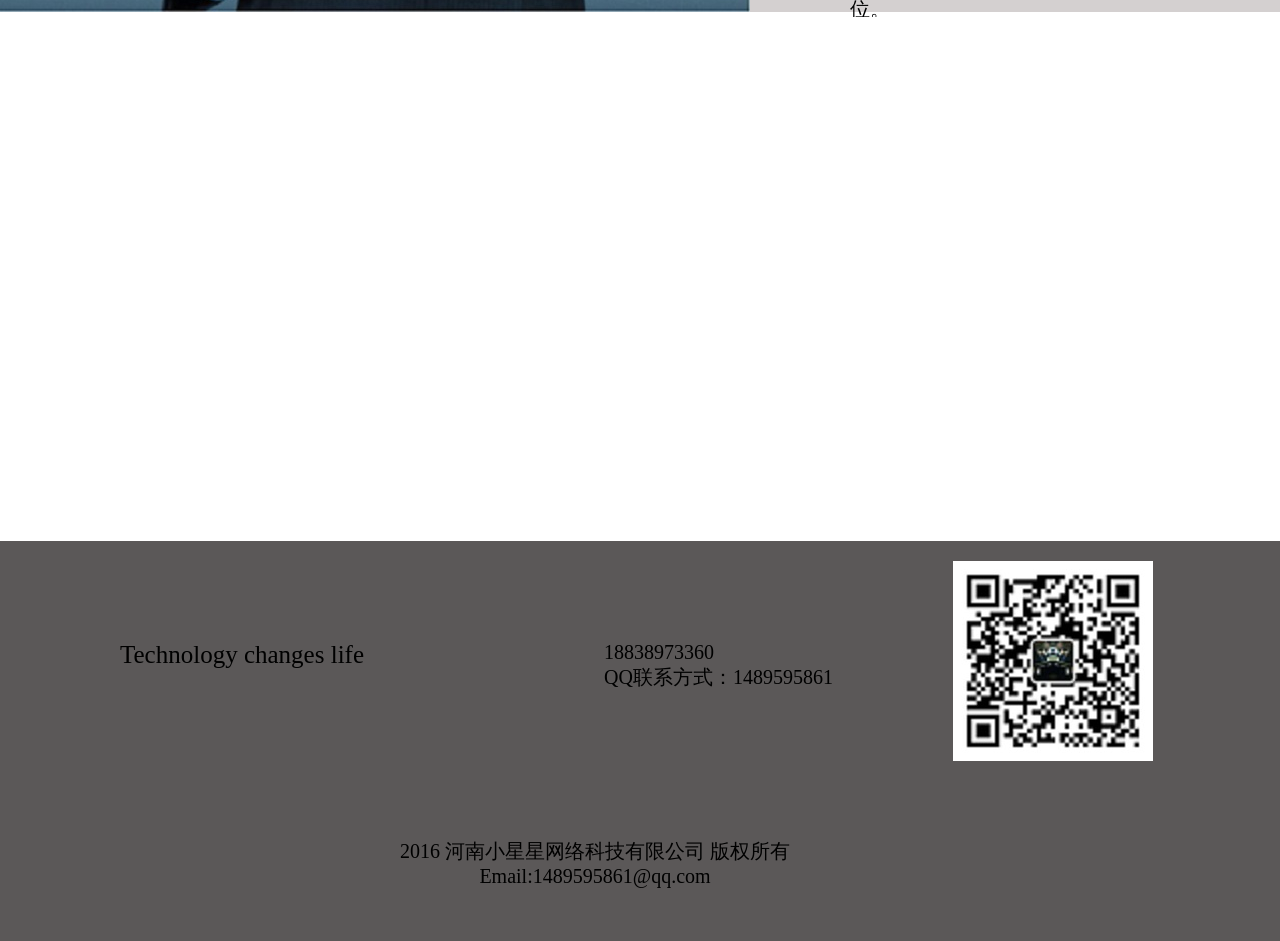
==== commit 76c2420a: "Update index.html" ====
--- a/index.html
+++ b/index.html
@@ -11,7 +11,7 @@
     <header id="header">
         <nav>
             <ul>
-                <li class="ts"><img src="../hnhungfeng/img/logo.1.png" style="vertical-align:middle" alt=""><a href="" title="">河南<span>小星星网络科技</span>有限公司</a></li>
+                <li class="ts"><img src="logo.1.png" style="vertical-align:middle" alt=""><a href="" title="">河南<span>小星星网络科技</span>有限公司</a></li>
                 <li><a href="" title="">首页</a></li>
                 <li>
                     <a href="" title="">
@@ -45,10 +45,10 @@
             </section>
             <section class="section-2">
                 <div class="a">
-                    <img src="../hnhungfeng/img/task_1_7_1_r2_c2.gif" alt="">
-                    <img src="../hnhungfeng/img/task_1_7_1_r2_c4.gif" alt="">
-                    <img src="../hnhungfeng/img/task_1_7_1_r2_c6.gif" alt="">
-                    <img src="../hnhungfeng/img/task_1_7_1_r2_c8.gif" alt="">
+                    <img src="task_1_7_1_r2_c2.gif" alt="">
+                    <img src="img/task_1_7_1_r2_c4.gif" alt="">
+                    <img src="img/task_1_7_1_r2_c6.gif" alt="">
+                    <img src="task_1_7_1_r2_c8.gif" alt="">
                 </div>
                 <div class="b">
                     <p>
@@ -63,7 +63,7 @@
             </section>
             <section class="section-3">
                 <div class="ad">
-                    <img src="img/ad.jpg" alt="">
+                    <img src="ad.jpg" alt="">
                 </div>
                 <div class="aside">
                     <h1>关于我们</h1>
@@ -83,7 +83,7 @@
                     <p class="p1">Technology changes life</p> <p>18838973360 <br> QQ联系方式：1489595861<span></span></p>
                      
                   
-                   <img src="img/Two microcode.jpg" alt="">
+                   <img src="Two microcode.jpg" alt="">
                
             <p class="p2">2016 河南小星星网络科技有限公司 版权所有 <br>Email:1489595861@qq.com</p>
         </footer>
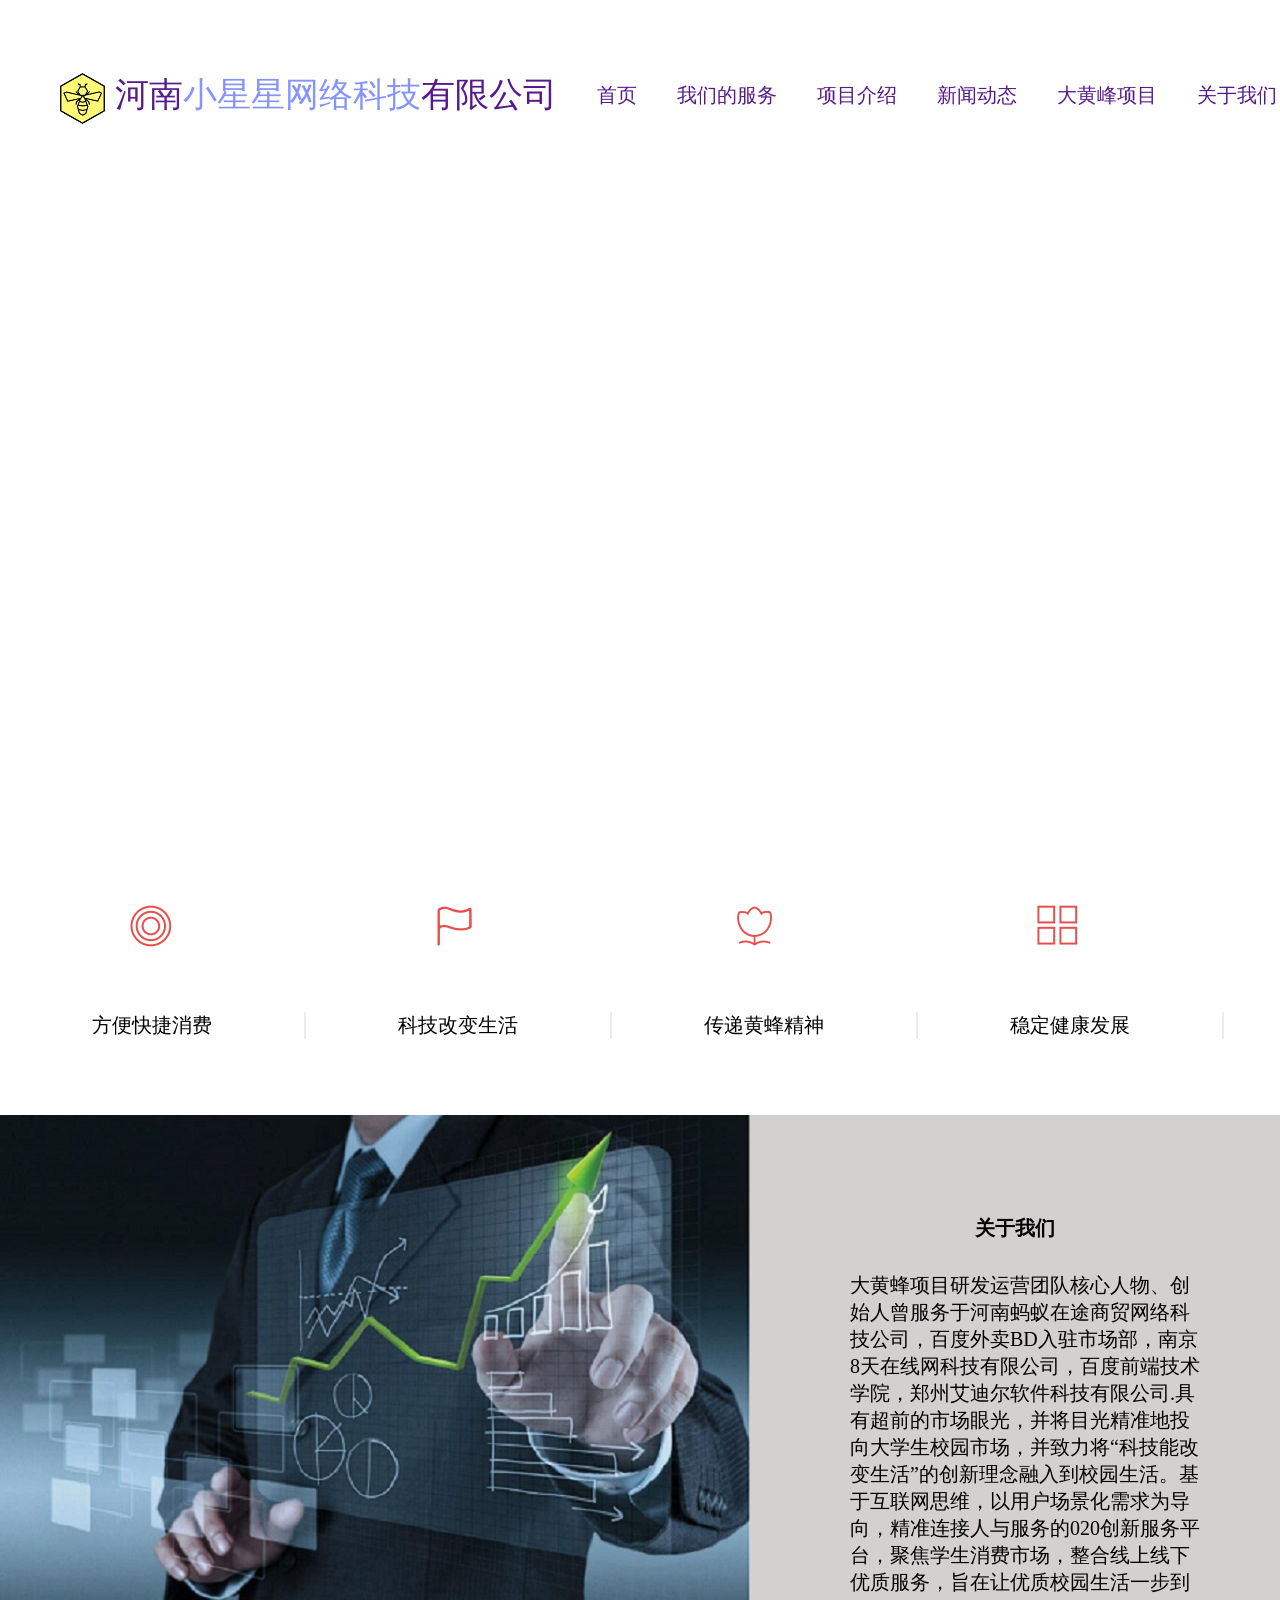
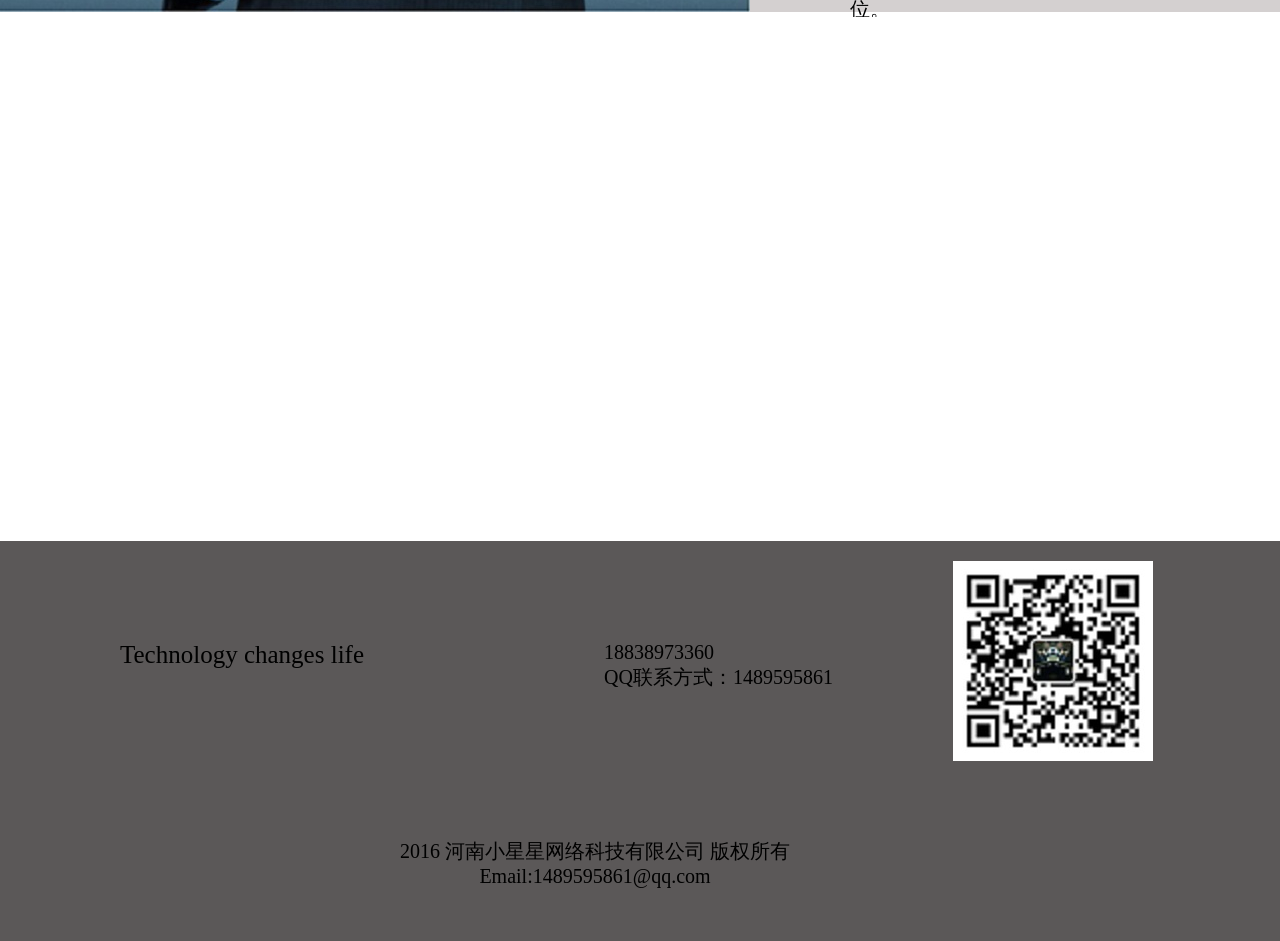
==== commit 541d8040: "Update index.html" ====
--- a/index.html
+++ b/index.html
@@ -46,8 +46,8 @@
             <section class="section-2">
                 <div class="a">
                     <img src="task_1_7_1_r2_c2.gif" alt="">
-                    <img src="img/task_1_7_1_r2_c4.gif" alt="">
-                    <img src="img/task_1_7_1_r2_c6.gif" alt="">
+                    <img src="task_1_7_1_r2_c4.gif" alt="">
+                    <img src="task_1_7_1_r2_c6.gif" alt="">
                     <img src="task_1_7_1_r2_c8.gif" alt="">
                 </div>
                 <div class="b">
